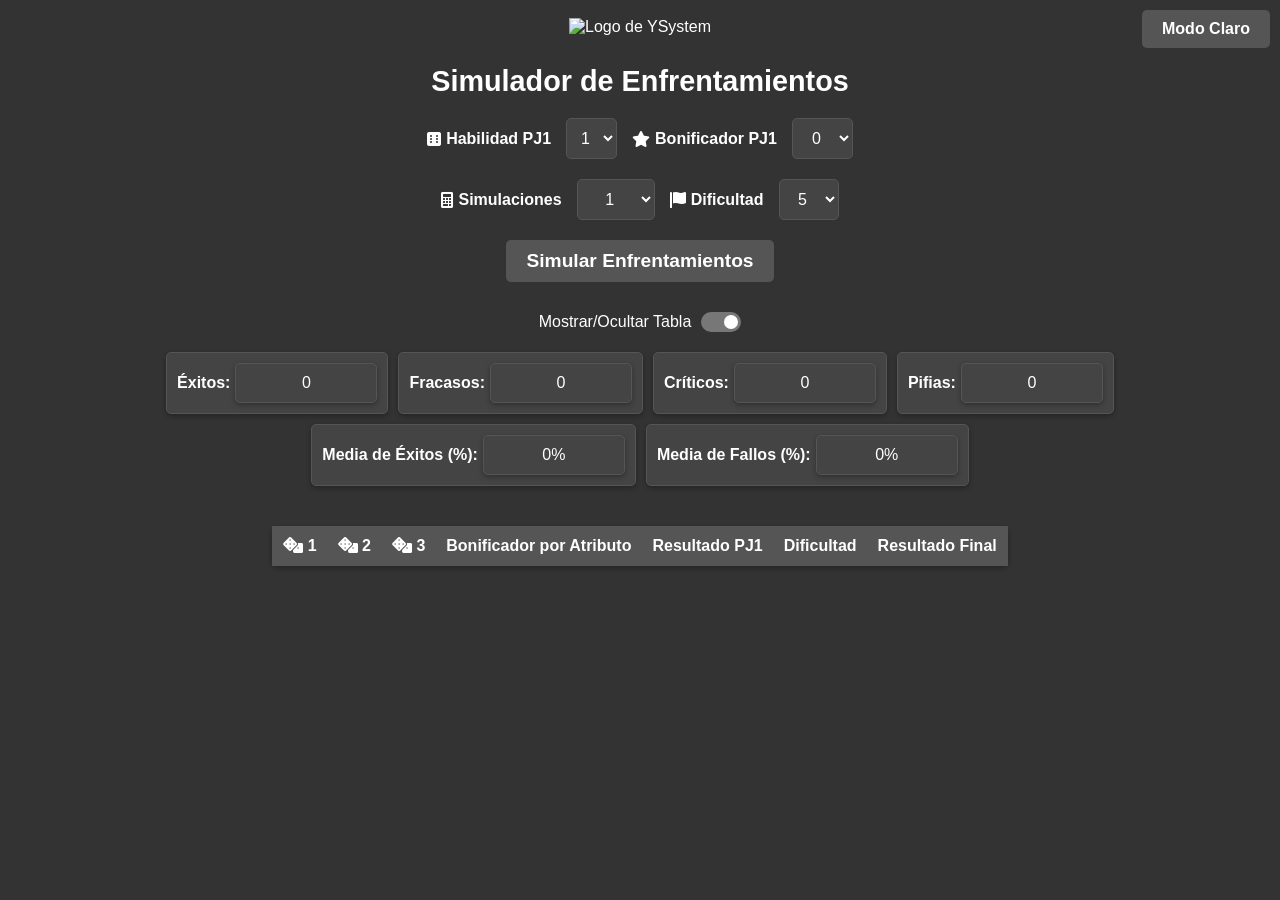
==== index.html @ fc93f883 "Modificación toogle, mejora de la tabla de resultados" ====
<!DOCTYPE html>
<html lang="es">
<head>
    <meta charset="UTF-8">
    <meta name="viewport" content="width=device-width, initial-scale=1.0">
    <title>Simulador de Enfrentamientos</title>
    <!-- CSS para DataTables -->
    <link rel="stylesheet" href="https://cdn.datatables.net/1.13.5/css/jquery.dataTables.min.css">
    <!-- Iconos -->
    <link rel="stylesheet" href="https://cdnjs.cloudflare.com/ajax/libs/font-awesome/6.0.0-beta3/css/all.min.css">
    <style>
        :root {
            --background: #333;
            --text-color: #fff;
            --card-background: #444;
            --button-background: #555;
            --button-hover: #777;
            --toggle-background: #555;
            --toggle-checked: #777;
            --table-header: #555;
            --border-color: #555;
            --dice-icon-color: #fff;
        }

        body.light {
            --background: #f4f4f4;
            --text-color: #000;
            --card-background: #fff;
            --button-background: #ddd;
            --button-hover: #bbb;
            --toggle-background: #ddd;
            --toggle-checked: #bbb;
            --table-header: #ddd;
            --border-color: #ccc;
            --dice-icon-color: #000;
        }

        body {
            font-family: 'Arial', sans-serif;
            background-color: var(--background);
            color: var(--text-color);
            padding: 10px;
        }

        /* Cabecera y Logo */
        header {
            text-align: center;
            margin-bottom: 20px;
        }

        header img {
            max-width: 150px;
            height: auto;
            margin-bottom: 10px;
        }

        header h1 {
            font-size: 1.8rem;
            color: var(--text-color);
            margin-bottom: 10px;
            font-weight: bold;
        }

        .container {
            display: flex;
            flex-direction: column;
            align-items: center;
            gap: 20px;
            max-width: 1200px;
            margin: 0 auto;
            padding: 0 20px;
        }

        /* Botón de Modo Claro/Oscuro */
        #toggleTheme {
            position: absolute;
            top: 10px;
            right: 10px;
            padding: 10px 20px;
            border: none;
            border-radius: 5px;
            background-color: var(--button-background);
            color: var(--text-color);
            font-size: 1rem;
            cursor: pointer;
            font-weight: bold;
            transition: background-color 0.3s ease;
        }

        #toggleTheme:hover {
            background-color: var(--button-hover);
        }

        /* Estilos para los selectores */
        .selector-group {
            display: flex;
            flex-wrap: wrap;
            justify-content: center;
            gap: 15px;
            width: 100%;
        }

        .selector-group label {
            font-size: 1rem;
            font-weight: bold;
            color: var(--text-color);
            display: flex;
            align-items: center;
            gap: 5px;
        }

        .selector-group select {
            padding: 10px;
            font-size: 1rem;
            border: 1px solid var(--border-color);
            border-radius: 5px;
            background-color: var(--card-background);
            color: var(--text-color);
            width: auto;
            text-align: center;
        }

        button {
            padding: 10px 20px;
            font-size: 1.2rem;
            cursor: pointer;
            border: none;
            background-color: var(--button-background);
            color: var(--text-color);
            border-radius: 5px;
            font-weight: bold;
            transition: background-color 0.3s ease;
        }

        button:hover {
            background-color: var(--button-hover);
        }

        /* Estilos para el toggle */
        #toggleTablaContainer {
            display: flex;
            align-items: center;
            justify-content: center;
            gap: 10px;
            margin-top: 10px;
            font-size: 1rem; /* Ajusta el tamaño del texto */
        }

        .toggle-switch {
            position: relative;
            display: inline-block;
            width: 40px; /* Tamaño reducido */
            height: 20px; /* Tamaño reducido */
        }

        .toggle-switch input {
            opacity: 0;
            width: 0;
            height: 0;
        }

        .slider {
            position: absolute;
            cursor: pointer;
            top: 0;
            left: 0;
            right: 0;
            bottom: 0;
            background-color: var(--toggle-background);
            transition: 0.4s;
            border-radius: 20px;
        }

        .slider:before {
            position: absolute;
            content: "";
            height: 14px; /* Tamaño reducido */
            width: 14px; /* Tamaño reducido */
            left: 3px;
            bottom: 3px;
            background-color: white;
            transition: 0.4s;
            border-radius: 50%;
        }

        input:checked + .slider {
            background-color: var(--toggle-checked);
        }

        input:checked + .slider:before {
            transform: translateX(20px); /* Ajustado para el nuevo tamaño */
        }

        /* Resultados */
        #resultado {
            display: flex;
            flex-wrap: wrap;
            justify-content: center;
            gap: 10px;
            text-align: center;
            width: 100%;
            margin: 0 auto;
        }

        #resultado span {
            display: inline-flex;
            justify-content: center;
            align-items: center;
            gap: 5px;
            padding: 10px;
            border: 1px solid var(--border-color);
            border-radius: 5px;
            font-size: 1rem;
            background-color: var(--card-background);
            color: var(--text-color);
            min-width: 120px;
            box-shadow: 0px 2px 5px rgba(0, 0, 0, 0.3);
        }

        table {
            width: 100%;
            margin-top: 20px;
            border-collapse: collapse;
            overflow-x: auto;
            background-color: var(--card-background);
            color: var(--text-color);
            border-radius: 5px;
            box-shadow: 0px 2px 5px rgba(0, 0, 0, 0.3);
        }

        th, td {
            padding: 10px;
            text-align: center;
            border: 1px solid var(--border-color);
        }

        th {
            background-color: var(--table-header);
            color: var(--text-color);
            font-size: 1rem;
        }

        td {
            font-size: 0.9rem;
        }
    </style>
</head>
<body>
    <header>
        <img src="https://walhallaediciones.com/wp-content/uploads/2021/01/noticia_ysystem.jpg" alt="Logo de YSystem">
        <h1>Simulador de Enfrentamientos</h1>
        <button id="toggleTheme">Modo Claro</button>
    </header>
    <div class="container">
        <div class="selector-group">
            <label for="HPJ1">
                <i class="fas fa-dice-six"></i> Habilidad PJ1
            </label>
            <select id="HPJ1">
                <option value="1">1</option>
                <option value="2">2</option>
                <option value="3">3</option>
            </select>
            <label for="BPJ1">
                <i class="fas fa-star"></i> Bonificador PJ1
            </label>
            <select id="BPJ1">
                <option value="0">0</option>
                <option value="1">+1</option>
                <option value="2">+2</option>
                <option value="4">+4</option>
                <option value="6">+6</option>
            </select>
        </div>
        <div class="selector-group">
            <label for="numSimulaciones">
                <i class="fas fa-calculator"></i> Simulaciones
            </label>
            <select id="numSimulaciones">
                <option value="1">1</option>
                <option value="10">10</option>
                <option value="100">100</option>
                <option value="250">250</option>
                <option value="500">500</option>
                <option value="1000">1000</option>
            </select>
            <label for="dificultad">
                <i class="fas fa-flag"></i> Dificultad
            </label>
            <select id="dificultad">
                <script>
                    for (let i = 5; i <= 25; i++) {
                        document.write(`<option value="${i}">${i}</option>`);
                    }
                </script>
            </select>
        </div>
        <button onclick="simularEnfrentamientos()">Simular Enfrentamientos</button>
        <div id="toggleTablaContainer">
            <span>Mostrar/Ocultar Tabla</span>
            <label class="toggle-switch">
                <input type="checkbox" id="toggleTabla" checked>
                <span class="slider"></span>
            </label>
        </div>
        <div id="resultado">
            <span><strong>Éxitos:</strong> <span id="totalExitos">0</span></span>
            <span><strong>Fracasos:</strong> <span id="totalFracasos">0</span></span>
            <span><strong>Críticos:</strong> <span id="totalCriticos">0</span></span>
            <span><strong>Pifias:</strong> <span id="totalPifias">0</span></span>
            <span><strong>Media de Éxitos (%):</strong> <span id="mediaExitos">0%</span></span>
            <span><strong>Media de Fallos (%):</strong> <span id="mediaFallos">0%</span></span>
        </div>
        <div id="tablaContainer">
            <table id="tablaResultados" class="display">
                <thead>
                    <tr>
                        <th><i class="fas fa-dice dice-icon"></i> 1</th>
                        <th><i class="fas fa-dice dice-icon"></i> 2</th>
                        <th><i class="fas fa-dice dice-icon"></i> 3</th>
                        <th>Bonificador por Atributo</th>
                        <th>Resultado PJ1</th>
                        <th>Dificultad</th>
                        <th>Resultado Final</th>
                    </tr>
                </thead>
                <tbody>
                </tbody>
            </table>
        </div>
    </div>

    <!-- Scripts para DataTables y jQuery -->
    <script src="https://code.jquery.com/jquery-3.6.0.min.js"></script>
    <script src="https://cdn.datatables.net/1.13.5/js/jquery.dataTables.min.js"></script>
    <script>
        document.getElementById('toggleTheme').addEventListener('click', () => {
            document.body.classList.toggle('light');
            const isLightMode = document.body.classList.contains('light');
            document.getElementById('toggleTheme').textContent = isLightMode ? 'Modo Oscuro' : 'Modo Claro';
        });

        $(document).ready(function () {
            $('#tablaResultados').DataTable();
            $('#toggleTabla').on('change', function () {
                $('#tablaContainer').toggle(this.checked);
            });
        });

        function simularEnfrentamientos() {
            const habilidadPJ1 = parseInt(document.getElementById("HPJ1").value);
            const bonificadorPJ1 = parseInt(document.getElementById("BPJ1").value);
            const dificultad = parseInt(document.getElementById("dificultad").value);
            const numSimulaciones = parseInt(document.getElementById("numSimulaciones").value);

            const tabla = $('#tablaResultados').DataTable();
            tabla.clear();

            let exitos = 0, fracasos = 0, criticos = 0, pifias = 0;

            for (let i = 0; i < numSimulaciones; i++) {
                const dados = [];
                for (let j = 0; j < habilidadPJ1; j++) {
                    dados.push(Math.floor(Math.random() * 6) + 1);
                }
                while (dados.length < 3) dados.push("-");

                const sumaDados = dados.reduce((acc, val) => (val !== "-" ? acc + val : acc), 0);
                const resultadoPJ1 = sumaDados + bonificadorPJ1;
                const seises = dados.filter(d => d === 6).length;
                const unos = dados.filter(d => d === 1).length;
                let resultadoFinal = "Fallo";

                if (seises >= 2) {
                    resultadoFinal = "Crítico";
                    criticos++;
                    exitos++;
                } else if (unos === habilidadPJ1) {
                    resultadoFinal = "Pifia";
                    pifias++;
                    fracasos++;
                } else if (resultadoPJ1 >= dificultad) {
                    resultadoFinal = "Éxito";
                    exitos++;
                } else {
                    fracasos++;
                }

                tabla.row.add([dados[0], dados[1], dados[2], bonificadorPJ1, resultadoPJ1, dificultad, resultadoFinal]);
            }

            tabla.draw();

            const porcentajeExitos = ((exitos / numSimulaciones) * 100).toFixed(2);
            const porcentajeFallos = ((fracasos / numSimulaciones) * 100).toFixed(2);

            document.getElementById("totalExitos").textContent = exitos;
            document.getElementById("totalFracasos").textContent = fracasos;
            document.getElementById("totalCriticos").textContent = criticos;
            document.getElementById("totalPifias").textContent = pifias;
            document.getElementById("mediaExitos").textContent = `${porcentajeExitos}%`;
            document.getElementById("mediaFallos").textContent = `${porcentajeFallos}%`;
        }
    </script>
</body>
</html>
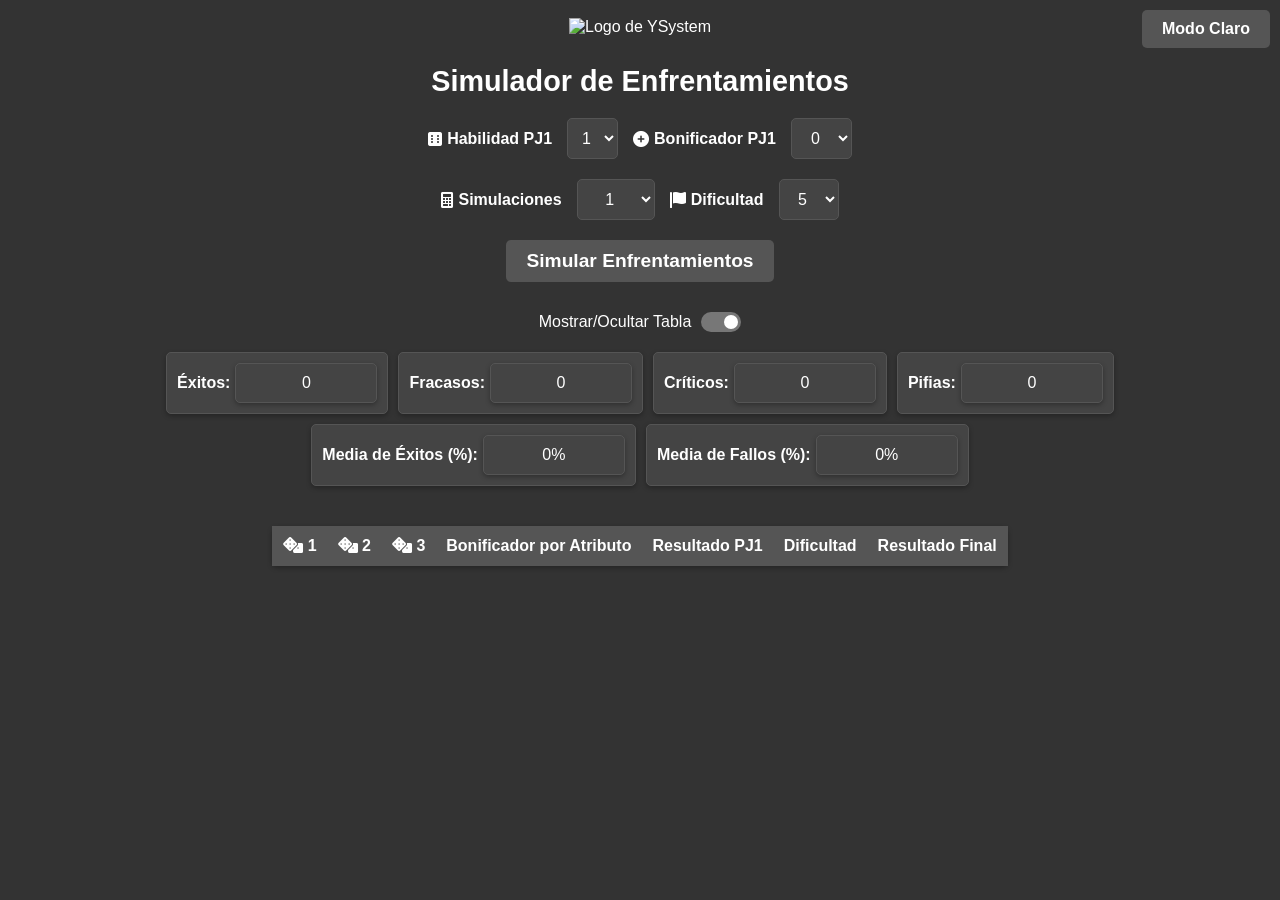
==== commit 9bb8f9cf: "Cambio de icono de la estrella por una suma" ====
--- a/index.html
+++ b/index.html
@@ -262,7 +262,7 @@
                 <option value="3">3</option>
             </select>
             <label for="BPJ1">
-                <i class="fas fa-star"></i> Bonificador PJ1
+                <i class="fas fa-plus-circle"></i> Bonificador PJ1
             </label>
             <select id="BPJ1">
                 <option value="0">0</option>
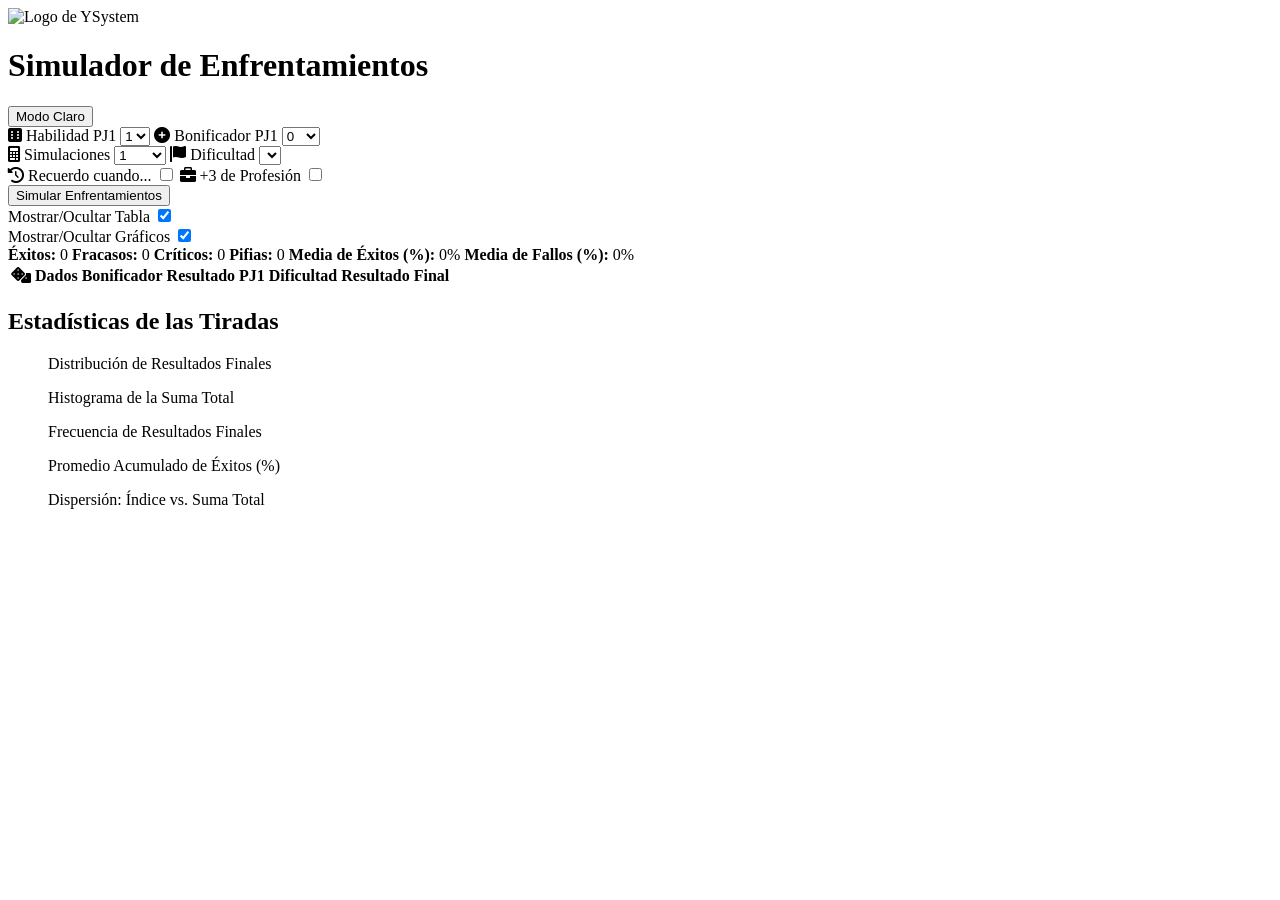
==== commit f29b3680: "Update index.html (version 2)" ====
--- a/index.html
+++ b/index.html
@@ -1,269 +1,33 @@
 <!DOCTYPE html>
 <html lang="es">
+
 <head>
     <meta charset="UTF-8">
     <meta name="viewport" content="width=device-width, initial-scale=1.0">
-    <title>Simulador de Enfrentamientos</title>
-    <!-- CSS para DataTables -->
+    <title>Simulador de Enfrentamientos - Mejorado</title>
+    <!-- CSS de DataTables -->
     <link rel="stylesheet" href="https://cdn.datatables.net/1.13.5/css/jquery.dataTables.min.css">
-    <!-- Iconos -->
+    <!-- Iconos FontAwesome -->
     <link rel="stylesheet" href="https://cdnjs.cloudflare.com/ajax/libs/font-awesome/6.0.0-beta3/css/all.min.css">
-    <style>
-        :root {
-            --background: #333;
-            --text-color: #fff;
-            --card-background: #444;
-            --button-background: #555;
-            --button-hover: #777;
-            --toggle-background: #555;
-            --toggle-checked: #777;
-            --table-header: #555;
-            --border-color: #555;
-            --dice-icon-color: #fff;
-        }
+    <!-- Nuestro CSS -->
+    <link rel="stylesheet" href="styles.css">
+</head>
 
-        body.light {
-            --background: #f4f4f4;
-            --text-color: #000;
-            --card-background: #fff;
-            --button-background: #ddd;
-            --button-hover: #bbb;
-            --toggle-background: #ddd;
-            --toggle-checked: #bbb;
-            --table-header: #ddd;
-            --border-color: #ccc;
-            --dice-icon-color: #000;
-        }
-
-        body {
-            font-family: 'Arial', sans-serif;
-            background-color: var(--background);
-            color: var(--text-color);
-            padding: 10px;
-        }
-
-        /* Cabecera y Logo */
-        header {
-            text-align: center;
-            margin-bottom: 20px;
-        }
-
-        header img {
-            max-width: 150px;
-            height: auto;
-            margin-bottom: 10px;
-        }
-
-        header h1 {
-            font-size: 1.8rem;
-            color: var(--text-color);
-            margin-bottom: 10px;
-            font-weight: bold;
-        }
-
-        .container {
-            display: flex;
-            flex-direction: column;
-            align-items: center;
-            gap: 20px;
-            max-width: 1200px;
-            margin: 0 auto;
-            padding: 0 20px;
-        }
-
-        /* Botón de Modo Claro/Oscuro */
-        #toggleTheme {
-            position: absolute;
-            top: 10px;
-            right: 10px;
-            padding: 10px 20px;
-            border: none;
-            border-radius: 5px;
-            background-color: var(--button-background);
-            color: var(--text-color);
-            font-size: 1rem;
-            cursor: pointer;
-            font-weight: bold;
-            transition: background-color 0.3s ease;
-        }
-
-        #toggleTheme:hover {
-            background-color: var(--button-hover);
-        }
-
-        /* Estilos para los selectores */
-        .selector-group {
-            display: flex;
-            flex-wrap: wrap;
-            justify-content: center;
-            gap: 15px;
-            width: 100%;
-        }
-
-        .selector-group label {
-            font-size: 1rem;
-            font-weight: bold;
-            color: var(--text-color);
-            display: flex;
-            align-items: center;
-            gap: 5px;
-        }
-
-        .selector-group select {
-            padding: 10px;
-            font-size: 1rem;
-            border: 1px solid var(--border-color);
-            border-radius: 5px;
-            background-color: var(--card-background);
-            color: var(--text-color);
-            width: auto;
-            text-align: center;
-        }
-
-        button {
-            padding: 10px 20px;
-            font-size: 1.2rem;
-            cursor: pointer;
-            border: none;
-            background-color: var(--button-background);
-            color: var(--text-color);
-            border-radius: 5px;
-            font-weight: bold;
-            transition: background-color 0.3s ease;
-        }
-
-        button:hover {
-            background-color: var(--button-hover);
-        }
-
-        /* Estilos para el toggle */
-        #toggleTablaContainer {
-            display: flex;
-            align-items: center;
-            justify-content: center;
-            gap: 10px;
-            margin-top: 10px;
-            font-size: 1rem; /* Ajusta el tamaño del texto */
-        }
-
-        .toggle-switch {
-            position: relative;
-            display: inline-block;
-            width: 40px; /* Tamaño reducido */
-            height: 20px; /* Tamaño reducido */
-        }
-
-        .toggle-switch input {
-            opacity: 0;
-            width: 0;
-            height: 0;
-        }
-
-        .slider {
-            position: absolute;
-            cursor: pointer;
-            top: 0;
-            left: 0;
-            right: 0;
-            bottom: 0;
-            background-color: var(--toggle-background);
-            transition: 0.4s;
-            border-radius: 20px;
-        }
-
-        .slider:before {
-            position: absolute;
-            content: "";
-            height: 14px; /* Tamaño reducido */
-            width: 14px; /* Tamaño reducido */
-            left: 3px;
-            bottom: 3px;
-            background-color: white;
-            transition: 0.4s;
-            border-radius: 50%;
-        }
-
-        input:checked + .slider {
-            background-color: var(--toggle-checked);
-        }
-
-        input:checked + .slider:before {
-            transform: translateX(20px); /* Ajustado para el nuevo tamaño */
-        }
-
-        /* Resultados */
-        #resultado {
-            display: flex;
-            flex-wrap: wrap;
-            justify-content: center;
-            gap: 10px;
-            text-align: center;
-            width: 100%;
-            margin: 0 auto;
-        }
-
-        #resultado span {
-            display: inline-flex;
-            justify-content: center;
-            align-items: center;
-            gap: 5px;
-            padding: 10px;
-            border: 1px solid var(--border-color);
-            border-radius: 5px;
-            font-size: 1rem;
-            background-color: var(--card-background);
-            color: var(--text-color);
-            min-width: 120px;
-            box-shadow: 0px 2px 5px rgba(0, 0, 0, 0.3);
-        }
-
-        table {
-            width: 100%;
-            margin-top: 20px;
-            border-collapse: collapse;
-            overflow-x: auto;
-            background-color: var(--card-background);
-            color: var(--text-color);
-            border-radius: 5px;
-            box-shadow: 0px 2px 5px rgba(0, 0, 0, 0.3);
-        }
-
-        th, td {
-            padding: 10px;
-            text-align: center;
-            border: 1px solid var(--border-color);
-        }
-
-        th {
-            background-color: var(--table-header);
-            color: var(--text-color);
-            font-size: 1rem;
-        }
-
-        td {
-            font-size: 0.9rem;
-        }
-    </style>
-</head>
 <body>
     <header>
         <img src="https://walhallaediciones.com/wp-content/uploads/2021/01/noticia_ysystem.jpg" alt="Logo de YSystem">
         <h1>Simulador de Enfrentamientos</h1>
-        <button id="toggleTheme">Modo Claro</button>
+        <button id="toggleTheme" class="button">Modo Claro</button>
     </header>
     <div class="container">
         <div class="selector-group">
-            <label for="HPJ1">
-                <i class="fas fa-dice-six"></i> Habilidad PJ1
-            </label>
+            <label for="HPJ1"><i class="fas fa-dice-six"></i> Habilidad PJ1</label>
             <select id="HPJ1">
                 <option value="1">1</option>
                 <option value="2">2</option>
                 <option value="3">3</option>
             </select>
-            <label for="BPJ1">
-                <i class="fas fa-plus-circle"></i> Bonificador PJ1
-            </label>
+            <label for="BPJ1"><i class="fas fa-plus-circle"></i> Bonificador PJ1</label>
             <select id="BPJ1">
                 <option value="0">0</option>
                 <option value="1">+1</option>
@@ -273,9 +37,7 @@
             </select>
         </div>
         <div class="selector-group">
-            <label for="numSimulaciones">
-                <i class="fas fa-calculator"></i> Simulaciones
-            </label>
+            <label for="numSimulaciones"><i class="fas fa-calculator"></i> Simulaciones</label>
             <select id="numSimulaciones">
                 <option value="1">1</option>
                 <option value="10">10</option>
@@ -284,22 +46,36 @@
                 <option value="500">500</option>
                 <option value="1000">1000</option>
             </select>
-            <label for="dificultad">
-                <i class="fas fa-flag"></i> Dificultad
+            <label for="dificultad"><i class="fas fa-flag"></i> Dificultad</label>
+            <select id="dificultad"></select>
+        </div>
+        <!-- Toggle switches para "Recuerdo cuando..." y "+3 de Profesión" -->
+        <div class="selector-group">
+            <label for="toggleRecuerdo"><i class="fas fa-history"></i> Recuerdo cuando...</label>
+            <label class="toggle-switch">
+                <input type="checkbox" id="toggleRecuerdo">
+                <span class="slider"></span>
             </label>
-            <select id="dificultad">
-                <script>
-                    for (let i = 5; i <= 25; i++) {
-                        document.write(`<option value="${i}">${i}</option>`);
-                    }
-                </script>
-            </select>
+            <label for="toggleProfesion"><i class="fas fa-briefcase"></i> +3 de Profesión</label>
+            <label class="toggle-switch">
+                <input type="checkbox" id="toggleProfesion">
+                <span class="slider"></span>
+            </label>
         </div>
-        <button onclick="simularEnfrentamientos()">Simular Enfrentamientos</button>
-        <div id="toggleTablaContainer">
+        <button id="simularBtn" class="button">Simular Enfrentamientos</button>
+        <!-- Bloque Mostrar/Ocultar Tabla -->
+        <div id="toggleTablaContainer" class="selector-group">
             <span>Mostrar/Ocultar Tabla</span>
             <label class="toggle-switch">
-                <input type="checkbox" id="toggleTabla" checked>
+                <input type="checkbox" id="toggleTabla" checked="">
+                <span class="slider"></span>
+            </label>
+        </div>
+        <!-- Bloque Mostrar/Ocultar Gráficos -->
+        <div id="toggleGraphsContainer" class="selector-group">
+            <span>Mostrar/Ocultar Gráficos</span>
+            <label class="toggle-switch">
+                <input type="checkbox" id="toggleGraphs" checked>
                 <span class="slider"></span>
             </label>
         </div>
@@ -315,92 +91,53 @@
             <table id="tablaResultados" class="display">
                 <thead>
                     <tr>
-                        <th><i class="fas fa-dice dice-icon"></i> 1</th>
-                        <th><i class="fas fa-dice dice-icon"></i> 2</th>
-                        <th><i class="fas fa-dice dice-icon"></i> 3</th>
-                        <th>Bonificador por Atributo</th>
+                        <th><i class="fas fa-dice dice-icon"></i> Dados</th>
+                        <th>Bonificador</th>
                         <th>Resultado PJ1</th>
                         <th>Dificultad</th>
                         <th>Resultado Final</th>
                     </tr>
                 </thead>
-                <tbody>
-                </tbody>
+                <tbody></tbody>
             </table>
         </div>
     </div>
+    <!-- Contenedor para gráficos -->
+    <div id="chartsContainer" class="container">
+        <h2>Estadísticas de las Tiradas</h2>
 
-    <!-- Scripts para DataTables y jQuery -->
+        <figure class="chart-figure" id="pieFigure">
+            <div id="pieChart"></div>
+            <figcaption>Distribución de Resultados Finales</figcaption>
+        </figure>
+
+        <figure class="chart-figure" id="histogramFigure">
+            <div id="histogramChart"></div>
+            <figcaption>Histograma de la Suma Total</figcaption>
+        </figure>
+
+        <figure class="chart-figure" id="barFigure">
+            <div id="barChart"></div>
+            <figcaption>Frecuencia de Resultados Finales</figcaption>
+        </figure>
+
+        <figure class="chart-figure" id="lineFigure">
+            <div id="lineChart"></div>
+            <figcaption>Promedio Acumulado de Éxitos (%)</figcaption>
+        </figure>
+
+        <figure class="chart-figure" id="scatterFigure">
+            <div id="scatterChart"></div>
+            <figcaption>Dispersión: Índice vs. Suma Total</figcaption>
+        </figure>
+    </div>
+
+    <!-- Librerías: jQuery, DataTables y D3.js -->
     <script src="https://code.jquery.com/jquery-3.6.0.min.js"></script>
     <script src="https://cdn.datatables.net/1.13.5/js/jquery.dataTables.min.js"></script>
-    <script>
-        document.getElementById('toggleTheme').addEventListener('click', () => {
-            document.body.classList.toggle('light');
-            const isLightMode = document.body.classList.contains('light');
-            document.getElementById('toggleTheme').textContent = isLightMode ? 'Modo Oscuro' : 'Modo Claro';
-        });
+    <script src="https://d3js.org/d3.v7.min.js"></script>
+    <!-- Nuestro script -->
+    <script src="scripts.js"></script>
+</body>
 
-        $(document).ready(function () {
-            $('#tablaResultados').DataTable();
-            $('#toggleTabla').on('change', function () {
-                $('#tablaContainer').toggle(this.checked);
-            });
-        });
-
-        function simularEnfrentamientos() {
-            const habilidadPJ1 = parseInt(document.getElementById("HPJ1").value);
-            const bonificadorPJ1 = parseInt(document.getElementById("BPJ1").value);
-            const dificultad = parseInt(document.getElementById("dificultad").value);
-            const numSimulaciones = parseInt(document.getElementById("numSimulaciones").value);
-
-            const tabla = $('#tablaResultados').DataTable();
-            tabla.clear();
-
-            let exitos = 0, fracasos = 0, criticos = 0, pifias = 0;
-
-            for (let i = 0; i < numSimulaciones; i++) {
-                const dados = [];
-                for (let j = 0; j < habilidadPJ1; j++) {
-                    dados.push(Math.floor(Math.random() * 6) + 1);
-                }
-                while (dados.length < 3) dados.push("-");
-
-                const sumaDados = dados.reduce((acc, val) => (val !== "-" ? acc + val : acc), 0);
-                const resultadoPJ1 = sumaDados + bonificadorPJ1;
-                const seises = dados.filter(d => d === 6).length;
-                const unos = dados.filter(d => d === 1).length;
-                let resultadoFinal = "Fallo";
-
-                if (seises >= 2) {
-                    resultadoFinal = "Crítico";
-                    criticos++;
-                    exitos++;
-                } else if (unos === habilidadPJ1) {
-                    resultadoFinal = "Pifia";
-                    pifias++;
-                    fracasos++;
-                } else if (resultadoPJ1 >= dificultad) {
-                    resultadoFinal = "Éxito";
-                    exitos++;
-                } else {
-                    fracasos++;
-                }
-
-                tabla.row.add([dados[0], dados[1], dados[2], bonificadorPJ1, resultadoPJ1, dificultad, resultadoFinal]);
-            }
-
-            tabla.draw();
-
-            const porcentajeExitos = ((exitos / numSimulaciones) * 100).toFixed(2);
-            const porcentajeFallos = ((fracasos / numSimulaciones) * 100).toFixed(2);
-
-            document.getElementById("totalExitos").textContent = exitos;
-            document.getElementById("totalFracasos").textContent = fracasos;
-            document.getElementById("totalCriticos").textContent = criticos;
-            document.getElementById("totalPifias").textContent = pifias;
-            document.getElementById("mediaExitos").textContent = `${porcentajeExitos}%`;
-            document.getElementById("mediaFallos").textContent = `${porcentajeFallos}%`;
-        }
-    </script>
-</body>
 </html>
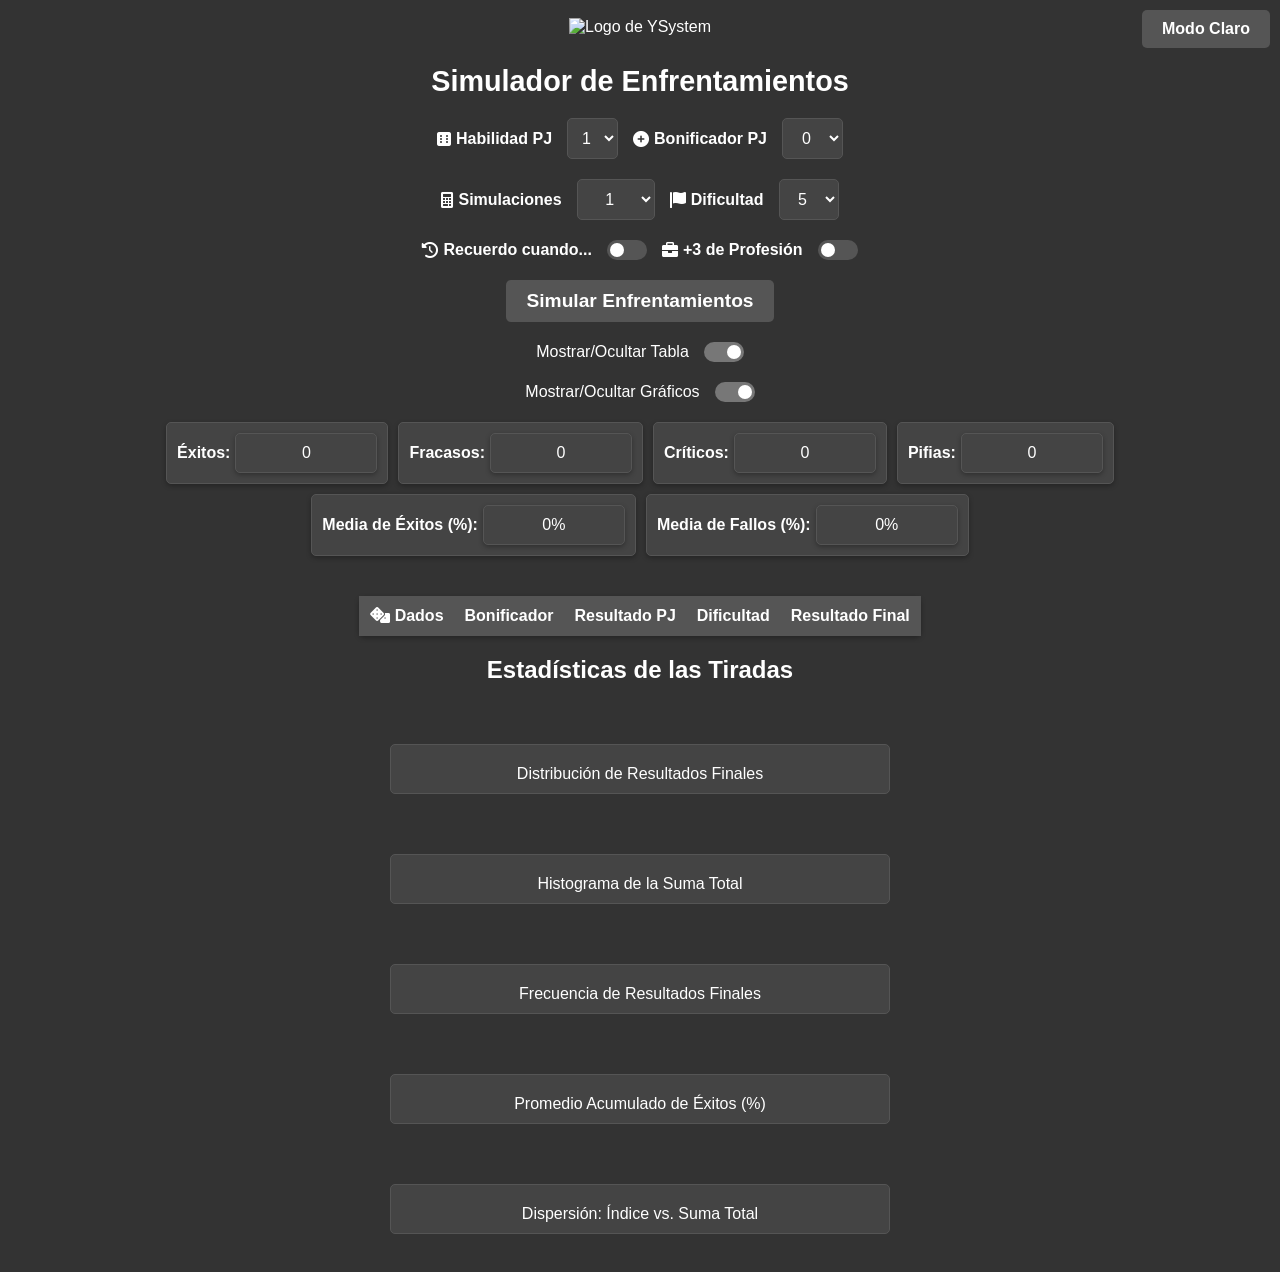
==== commit 4a172b6d: "Delete PJ1 for PJ" ====
--- a/index.html
+++ b/index.html
@@ -21,13 +21,13 @@
     </header>
     <div class="container">
         <div class="selector-group">
-            <label for="HPJ1"><i class="fas fa-dice-six"></i> Habilidad PJ1</label>
+            <label for="HPJ1"><i class="fas fa-dice-six"></i> Habilidad PJ</label>
             <select id="HPJ1">
                 <option value="1">1</option>
                 <option value="2">2</option>
                 <option value="3">3</option>
             </select>
-            <label for="BPJ1"><i class="fas fa-plus-circle"></i> Bonificador PJ1</label>
+            <label for="BPJ1"><i class="fas fa-plus-circle"></i> Bonificador PJ</label>
             <select id="BPJ1">
                 <option value="0">0</option>
                 <option value="1">+1</option>
@@ -93,7 +93,7 @@
                     <tr>
                         <th><i class="fas fa-dice dice-icon"></i> Dados</th>
                         <th>Bonificador</th>
-                        <th>Resultado PJ1</th>
+                        <th>Resultado PJ</th>
                         <th>Dificultad</th>
                         <th>Resultado Final</th>
                     </tr>
--- a/styles.css
+++ b/styles.css
@@ -0,0 +1,263 @@
+:root {
+    --background: #333;
+    --text-color: #fff;
+    --card-background: #444;
+    --button-background: #555;
+    --button-hover: #777;
+    --toggle-background: #555;
+    --toggle-checked: #777;
+    --table-header: #555;
+    --border-color: #555;
+    --dice-icon-color: #fff;
+}
+
+body.light {
+    --background: #f4f4f4;
+    --text-color: #000;
+    --card-background: #fff;
+    --button-background: #ddd;
+    --button-hover: #bbb;
+    --toggle-background: #ddd;
+    --toggle-checked: #bbb;
+    --table-header: #ddd;
+    --border-color: #ccc;
+    --dice-icon-color: #000;
+}
+
+body {
+    font-family: Arial, sans-serif;
+    background-color: var(--background);
+    color: var(--text-color);
+    padding: 10px;
+}
+
+header {
+    text-align: center;
+    margin-bottom: 20px;
+}
+
+header img {
+    max-width: 150px;
+    height: auto;
+    margin-bottom: 10px;
+}
+
+header h1 {
+    font-size: 1.8rem;
+    margin-bottom: 10px;
+    font-weight: bold;
+}
+
+.container {
+    display: flex;
+    flex-direction: column;
+    align-items: center;
+    gap: 20px;
+    max-width: 1200px;
+    margin: 0 auto;
+    padding: 0 20px;
+}
+
+#toggleTheme {
+    position: absolute;
+    top: 10px;
+    right: 10px;
+    padding: 10px 20px;
+    border: none;
+    border-radius: 5px;
+    background-color: var(--button-background);
+    color: var(--text-color);
+    font-size: 1rem;
+    cursor: pointer;
+    font-weight: bold;
+    transition: background-color 0.3s ease;
+}
+
+#toggleTheme:hover {
+    background-color: var(--button-hover);
+}
+
+.selector-group {
+    display: flex;
+    flex-wrap: wrap;
+    align-items: center;
+    justify-content: center;
+    gap: 15px;
+    width: 100%;
+}
+
+.selector-group label {
+    font-size: 1rem;
+    font-weight: bold;
+    display: flex;
+    align-items: center;
+    gap: 5px;
+}
+
+.selector-group select {
+    padding: 10px;
+    font-size: 1rem;
+    border: 1px solid var(--border-color);
+    border-radius: 5px;
+    background-color: var(--card-background);
+    color: var(--text-color);
+    text-align: center;
+}
+
+/* Clase para botones */
+.button {
+    padding: 10px 20px;
+    font-size: 1.2rem;
+    cursor: pointer;
+    border: none;
+    background-color: var(--button-background);
+    color: var(--text-color);
+    border-radius: 5px;
+    font-weight: bold;
+    transition: background-color 0.3s ease;
+}
+
+.button:hover {
+    background-color: var(--button-hover);
+}
+
+/* Estilos para toggle switches */
+.toggle-switch {
+    position: relative;
+    display: inline-block;
+    width: 40px;
+    height: 20px;
+}
+
+.toggle-switch input {
+    opacity: 0;
+    width: 0;
+    height: 0;
+}
+
+.slider {
+    position: absolute;
+    cursor: pointer;
+    top: 0;
+    left: 0;
+    right: 0;
+    bottom: 0;
+    background-color: var(--toggle-background);
+    transition: 0.4s;
+    border-radius: 20px;
+}
+
+.slider:before {
+    position: absolute;
+    content: "";
+    height: 14px;
+    width: 14px;
+    left: 3px;
+    bottom: 3px;
+    background-color: white;
+    transition: 0.4s;
+    border-radius: 50%;
+}
+
+input:checked + .slider {
+    background-color: var(--toggle-checked);
+}
+
+input:checked + .slider:before {
+    transform: translateX(20px);
+}
+
+/* Colores para diferenciar visualmente los dados */
+.base-dado {
+    color: var(--dice-icon-color);
+}
+
+.extra-dado {
+    color: #00BFFF; /* Azul claro para dados extra (Recuerdo cuando...) */
+    font-weight: bold;
+}
+
+/* Estilo para bono de Profesión en la tabla */
+.bonus-profesion {
+    color: #00BFFF;
+    font-weight: bold;
+}
+
+#resultado {
+    display: flex;
+    flex-wrap: wrap;
+    justify-content: center;
+    gap: 10px;
+    text-align: center;
+    width: 100%;
+    margin: 0 auto;
+}
+
+#resultado span {
+    display: inline-flex;
+    justify-content: center;
+    align-items: center;
+    gap: 5px;
+    padding: 10px;
+    border: 1px solid var(--border-color);
+    border-radius: 5px;
+    font-size: 1rem;
+    background-color: var(--card-background);
+    min-width: 120px;
+    box-shadow: 0px 2px 5px rgba(0, 0, 0, 0.3);
+}
+
+table {
+    width: 100%;
+    margin-top: 20px;
+    border-collapse: collapse;
+    background-color: var(--card-background);
+    color: var(--text-color);
+    border-radius: 5px;
+    box-shadow: 0px 2px 5px rgba(0, 0, 0, 0.3);
+}
+
+th,
+td {
+    padding: 10px;
+    text-align: center;
+    border: 1px solid var(--border-color);
+}
+
+th {
+    background-color: var(--table-header);
+    font-size: 1rem;
+}
+
+td {
+    font-size: 0.9rem;
+}
+
+/* Contenedor de gráficos: se puede ajustar para evitar scroll excesivo */
+#chartsContainer {
+    display: flex;
+    flex-wrap: wrap;
+    justify-content: center;
+    gap: 20px;
+    overflow-x: auto;
+  }
+  
+  /* Estilos para cada gráfico encapsulado en un figure */
+  figure.chart-figure {
+    margin: 20px;
+    padding: 10px;
+    border: 1px solid var(--border-color);
+    border-radius: 5px;
+    background-color: var(--card-background);
+    width: 100%;
+    max-width: 500px; /* Ajusta según tus necesidades */
+    box-sizing: border-box;
+  }
+  
+  figure.chart-figure figcaption {
+    margin-top: 10px;
+    font-size: 1rem;
+    text-align: center;
+    color: var(--text-color);
+  }
+  
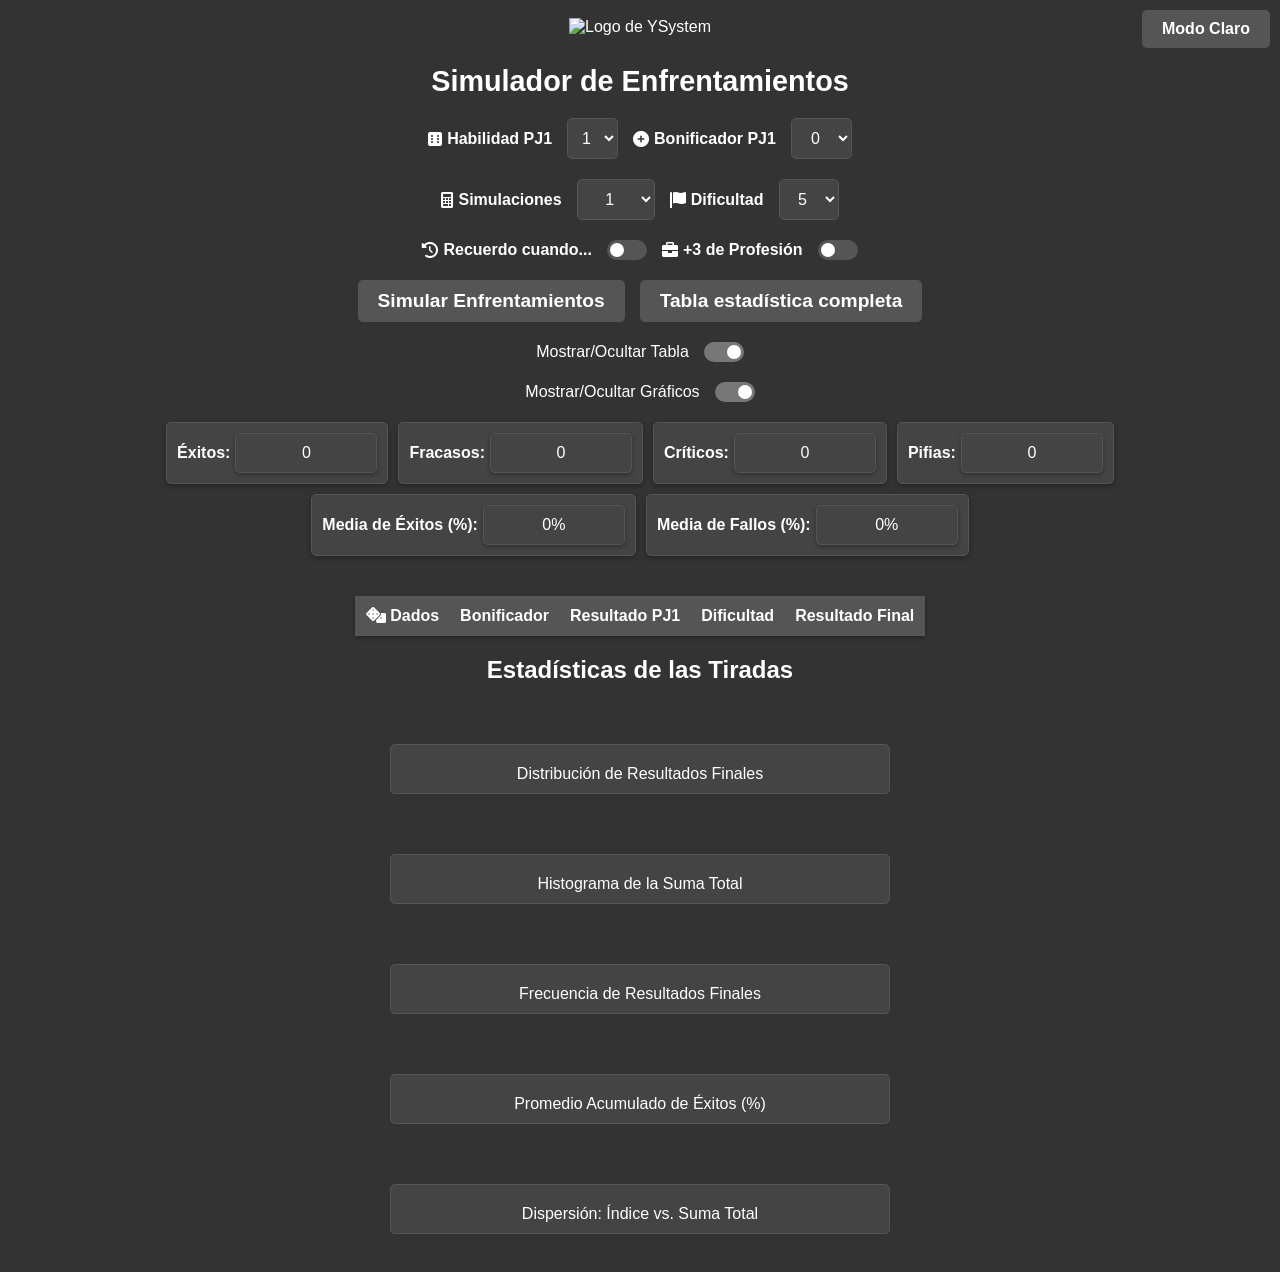
==== commit a2e37016: "Integrar evolución local del proyecto" ====
--- a/index.html
+++ b/index.html
@@ -21,13 +21,13 @@
     </header>
     <div class="container">
         <div class="selector-group">
-            <label for="HPJ1"><i class="fas fa-dice-six"></i> Habilidad PJ</label>
+            <label for="HPJ1"><i class="fas fa-dice-six"></i> Habilidad PJ1</label>
             <select id="HPJ1">
                 <option value="1">1</option>
                 <option value="2">2</option>
                 <option value="3">3</option>
             </select>
-            <label for="BPJ1"><i class="fas fa-plus-circle"></i> Bonificador PJ</label>
+            <label for="BPJ1"><i class="fas fa-plus-circle"></i> Bonificador PJ1</label>
             <select id="BPJ1">
                 <option value="0">0</option>
                 <option value="1">+1</option>
@@ -62,7 +62,13 @@
                 <span class="slider"></span>
             </label>
         </div>
-        <button id="simularBtn" class="button">Simular Enfrentamientos</button>
+        
+        <div class="selector-group">
+            <button id="simularBtn" class="button">Simular Enfrentamientos</button>
+    <button id="openStatsBtn" class="button">
+        Tabla estadística completa
+    </button>
+</div>
         <!-- Bloque Mostrar/Ocultar Tabla -->
         <div id="toggleTablaContainer" class="selector-group">
             <span>Mostrar/Ocultar Tabla</span>
@@ -93,7 +99,7 @@
                     <tr>
                         <th><i class="fas fa-dice dice-icon"></i> Dados</th>
                         <th>Bonificador</th>
-                        <th>Resultado PJ</th>
+                        <th>Resultado PJ1</th>
                         <th>Dificultad</th>
                         <th>Resultado Final</th>
                     </tr>
@@ -140,4 +146,4 @@
     <script src="scripts.js"></script>
 </body>
 
-</html>
+</html>
--- a/styles.css
+++ b/styles.css
@@ -260,4 +260,4 @@
     text-align: center;
     color: var(--text-color);
   }
-  
+  
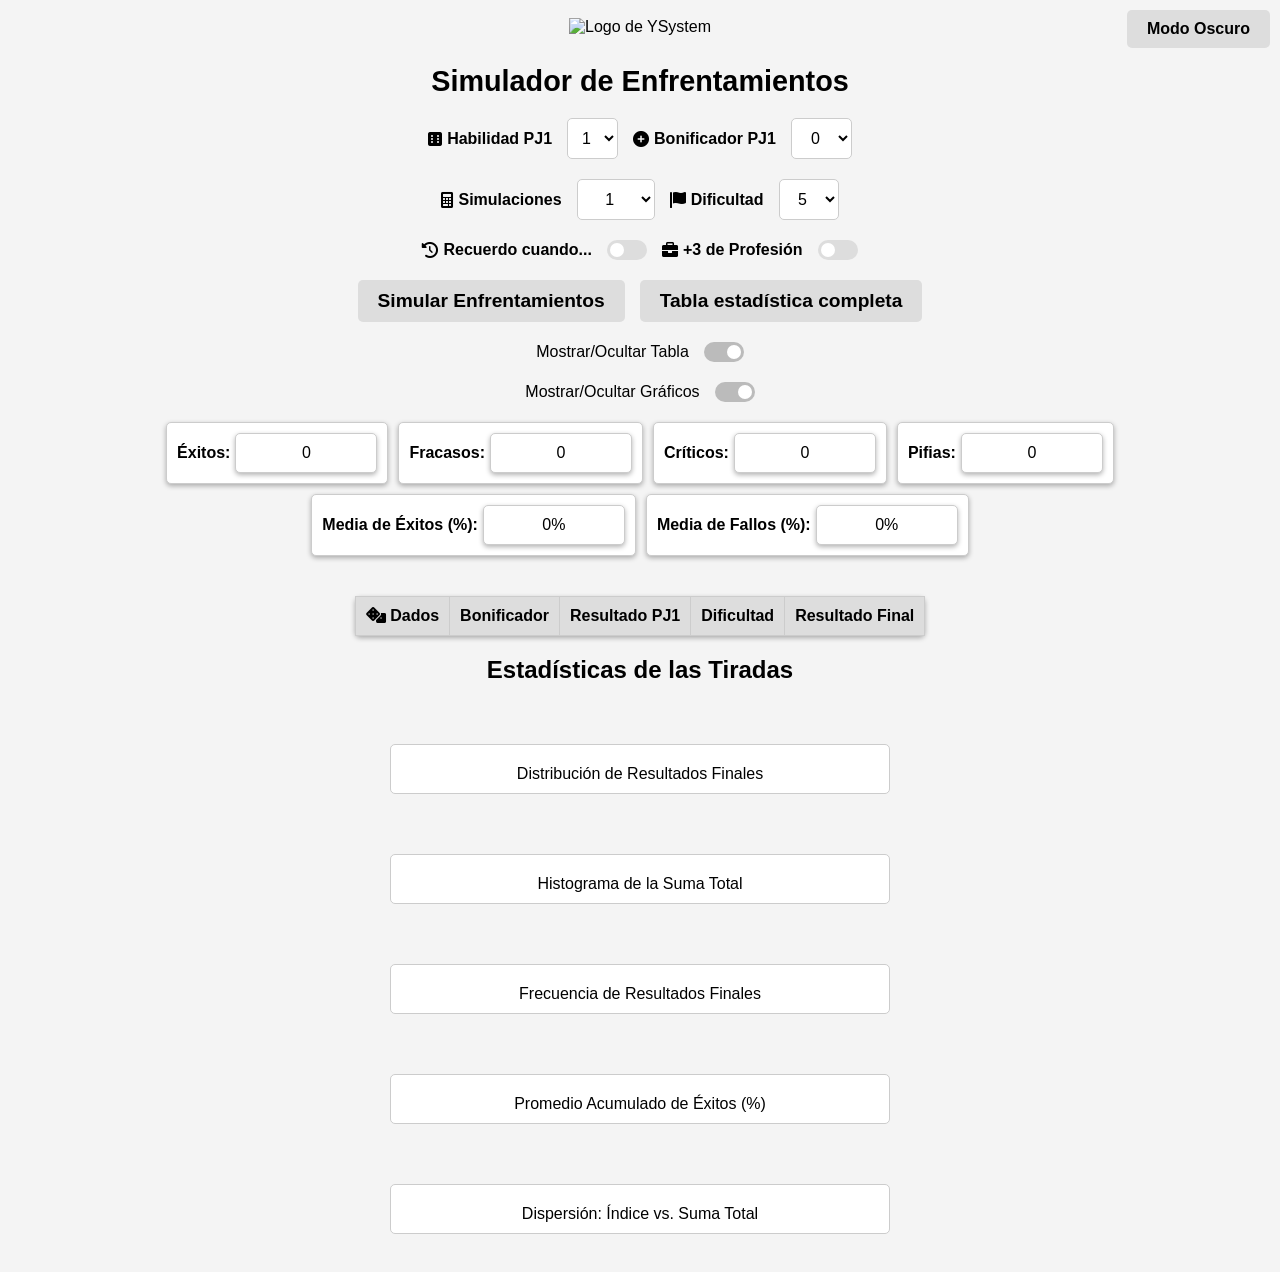
==== commit a17d79a3: "Modo Claro por defecto" ====
--- a/index.html
+++ b/index.html
@@ -13,11 +13,11 @@
     <link rel="stylesheet" href="styles.css">
 </head>
 
-<body>
+<body class="light">
     <header>
         <img src="https://walhallaediciones.com/wp-content/uploads/2021/01/noticia_ysystem.jpg" alt="Logo de YSystem">
         <h1>Simulador de Enfrentamientos</h1>
-        <button id="toggleTheme" class="button">Modo Claro</button>
+        <button id="toggleTheme" class="button">Modo Oscuro</button>
     </header>
     <div class="container">
         <div class="selector-group">
@@ -146,4 +146,4 @@
     <script src="scripts.js"></script>
 </body>
 
-</html>+</html>
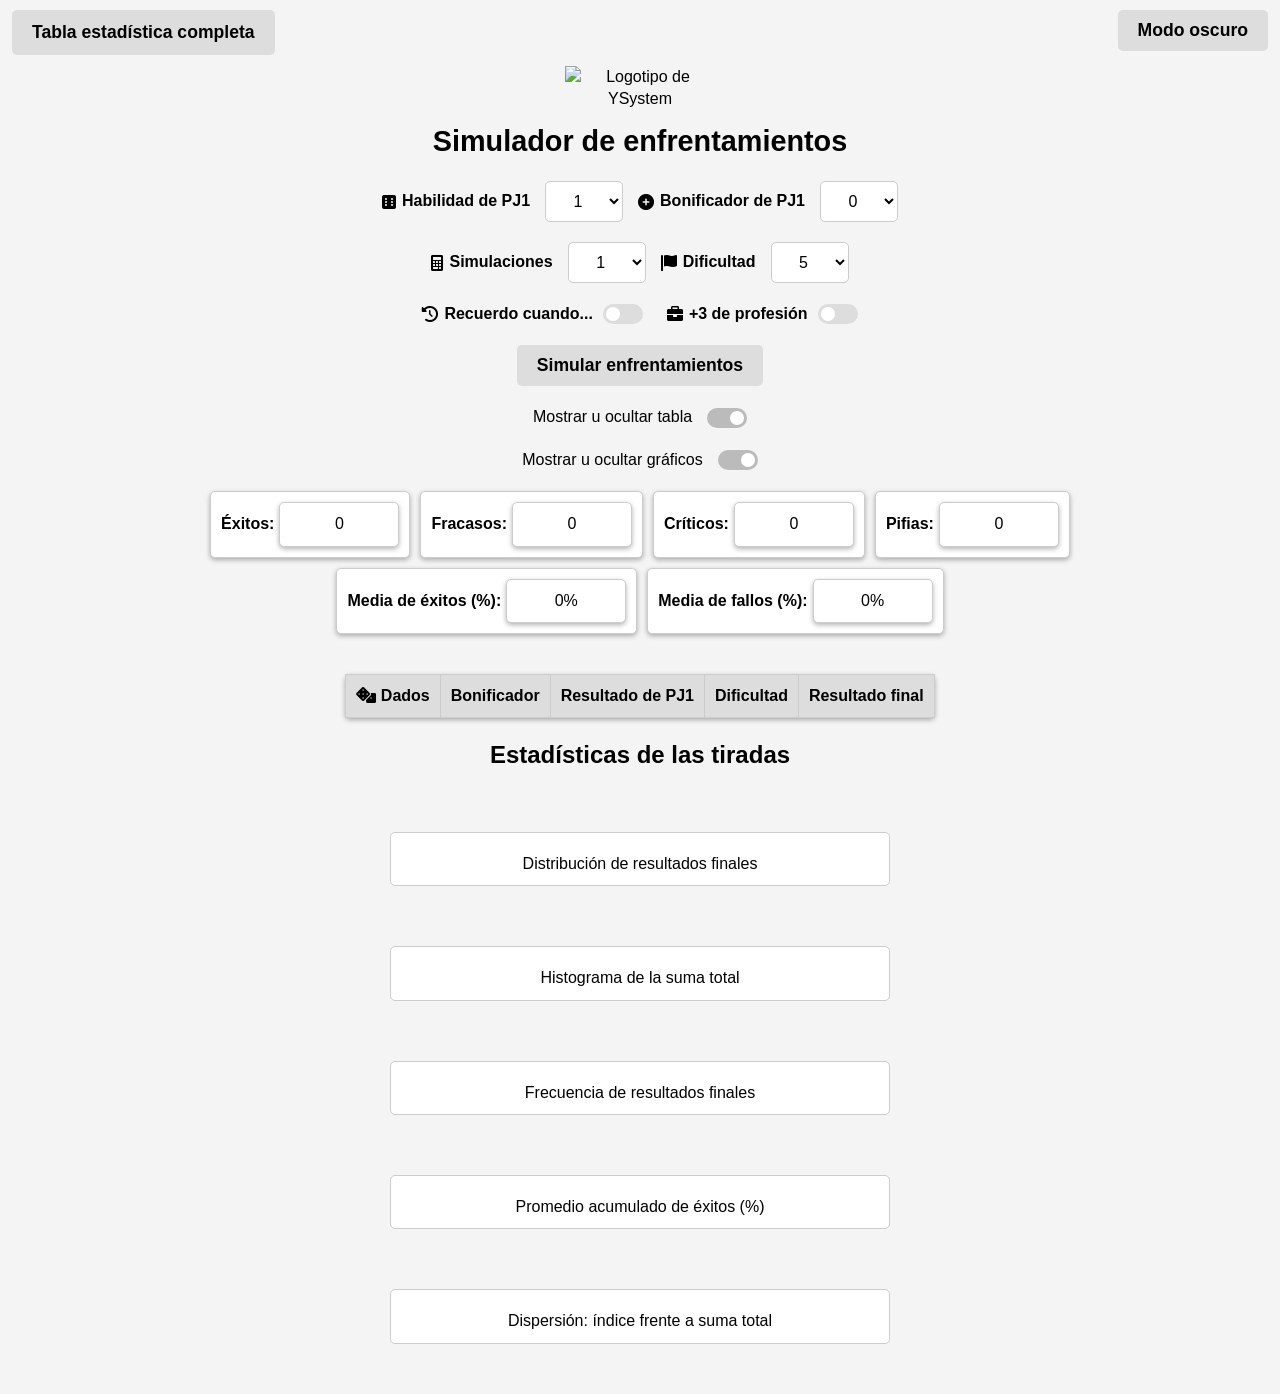
==== commit 48115c9b: "Refactor JavaScript and CSS for improved structure and accessibility - Updated JavaScript to use IIF" ====
--- a/index.html
+++ b/index.html
@@ -4,30 +4,34 @@
 <head>
     <meta charset="UTF-8">
     <meta name="viewport" content="width=device-width, initial-scale=1.0">
-    <title>Simulador de Enfrentamientos - Mejorado</title>
-    <!-- CSS de DataTables -->
+    <meta name="description" content="Simulador de enfrentamientos de YSystem con tabla detallada y gráficos estadísticos.">
+    <meta name="author" content="Daniel Palacios Alonso">
+    <title>Simulador de enfrentamientos | YSystem</title>
     <link rel="stylesheet" href="https://cdn.datatables.net/1.13.5/css/jquery.dataTables.min.css">
-    <!-- Iconos FontAwesome -->
     <link rel="stylesheet" href="https://cdnjs.cloudflare.com/ajax/libs/font-awesome/6.0.0-beta3/css/all.min.css">
-    <!-- Nuestro CSS -->
     <link rel="stylesheet" href="styles.css">
 </head>
 
 <body class="light">
-    <header>
-        <img src="https://walhallaediciones.com/wp-content/uploads/2021/01/noticia_ysystem.jpg" alt="Logo de YSystem">
-        <h1>Simulador de Enfrentamientos</h1>
-        <button id="toggleTheme" class="button">Modo Oscuro</button>
+    <header class="site-header">
+        <img src="https://walhallaediciones.com/wp-content/uploads/2021/01/noticia_ysystem.jpg" alt="Logotipo de YSystem" loading="lazy">
+        <h1>Simulador de enfrentamientos</h1>
+        <a id="openStatsBtn" class="button" href="estadisticas.html" target="_blank" rel="noopener noreferrer">
+            Tabla estadística completa
+        </a>
+        <button id="toggleTheme" class="button" type="button" aria-pressed="false">Modo oscuro</button>
     </header>
-    <div class="container">
-        <div class="selector-group">
-            <label for="HPJ1"><i class="fas fa-dice-six"></i> Habilidad PJ1</label>
+
+    <main class="container">
+        <section class="selector-group" aria-label="Configuración del personaje">
+            <label for="HPJ1"><i class="fas fa-dice-six" aria-hidden="true"></i> Habilidad de PJ1</label>
             <select id="HPJ1">
                 <option value="1">1</option>
                 <option value="2">2</option>
                 <option value="3">3</option>
             </select>
-            <label for="BPJ1"><i class="fas fa-plus-circle"></i> Bonificador PJ1</label>
+
+            <label for="BPJ1"><i class="fas fa-plus-circle" aria-hidden="true"></i> Bonificador de PJ1</label>
             <select id="BPJ1">
                 <option value="0">0</option>
                 <option value="1">+1</option>
@@ -35,9 +39,10 @@
                 <option value="4">+4</option>
                 <option value="6">+6</option>
             </select>
-        </div>
-        <div class="selector-group">
-            <label for="numSimulaciones"><i class="fas fa-calculator"></i> Simulaciones</label>
+        </section>
+
+        <section class="selector-group" aria-label="Configuración de tiradas">
+            <label for="numSimulaciones"><i class="fas fa-calculator" aria-hidden="true"></i> Simulaciones</label>
             <select id="numSimulaciones">
                 <option value="1">1</option>
                 <option value="10">10</option>
@@ -46,103 +51,107 @@
                 <option value="500">500</option>
                 <option value="1000">1000</option>
             </select>
-            <label for="dificultad"><i class="fas fa-flag"></i> Dificultad</label>
+
+            <label for="dificultad"><i class="fas fa-flag" aria-hidden="true"></i> Dificultad</label>
             <select id="dificultad"></select>
-        </div>
-        <!-- Toggle switches para "Recuerdo cuando..." y "+3 de Profesión" -->
-        <div class="selector-group">
-            <label for="toggleRecuerdo"><i class="fas fa-history"></i> Recuerdo cuando...</label>
-            <label class="toggle-switch">
-                <input type="checkbox" id="toggleRecuerdo">
+        </section>
+
+        <section class="selector-group selector-group--toggles" aria-label="Modificadores opcionales">
+            <div class="toggle-item">
+                <label for="toggleRecuerdo"><i class="fas fa-history" aria-hidden="true"></i> Recuerdo cuando...</label>
+                <label class="toggle-switch" title="Activar o desactivar Recuerdo cuando...">
+                    <input type="checkbox" id="toggleRecuerdo" aria-label="Activar Recuerdo cuando...">
+                    <span class="slider"></span>
+                </label>
+            </div>
+
+            <div class="toggle-item">
+                <label for="toggleProfesion"><i class="fas fa-briefcase" aria-hidden="true"></i> +3 de profesión</label>
+                <label class="toggle-switch" title="Activar o desactivar el bonificador de profesión">
+                    <input type="checkbox" id="toggleProfesion" aria-label="Activar bonificador de profesión">
+                    <span class="slider"></span>
+                </label>
+            </div>
+        </section>
+
+        <section class="selector-group selector-group--actions" aria-label="Acciones del simulador">
+            <button id="simularBtn" class="button" type="button">Simular enfrentamientos</button>
+        </section>
+
+        <section id="toggleTablaContainer" class="selector-group" aria-label="Visibilidad de la tabla">
+            <span>Mostrar u ocultar tabla</span>
+            <label class="toggle-switch" title="Mostrar u ocultar la tabla de resultados">
+                <input type="checkbox" id="toggleTabla" checked aria-controls="tablaContainer">
                 <span class="slider"></span>
             </label>
-            <label for="toggleProfesion"><i class="fas fa-briefcase"></i> +3 de Profesión</label>
-            <label class="toggle-switch">
-                <input type="checkbox" id="toggleProfesion">
+        </section>
+
+        <section id="toggleGraphsContainer" class="selector-group" aria-label="Visibilidad de gráficos">
+            <span>Mostrar u ocultar gráficos</span>
+            <label class="toggle-switch" title="Mostrar u ocultar los gráficos">
+                <input type="checkbox" id="toggleGraphs" checked aria-controls="chartsContainer">
                 <span class="slider"></span>
             </label>
-        </div>
-        
-        <div class="selector-group">
-            <button id="simularBtn" class="button">Simular Enfrentamientos</button>
-    <button id="openStatsBtn" class="button">
-        Tabla estadística completa
-    </button>
-</div>
-        <!-- Bloque Mostrar/Ocultar Tabla -->
-        <div id="toggleTablaContainer" class="selector-group">
-            <span>Mostrar/Ocultar Tabla</span>
-            <label class="toggle-switch">
-                <input type="checkbox" id="toggleTabla" checked="">
-                <span class="slider"></span>
-            </label>
-        </div>
-        <!-- Bloque Mostrar/Ocultar Gráficos -->
-        <div id="toggleGraphsContainer" class="selector-group">
-            <span>Mostrar/Ocultar Gráficos</span>
-            <label class="toggle-switch">
-                <input type="checkbox" id="toggleGraphs" checked>
-                <span class="slider"></span>
-            </label>
-        </div>
-        <div id="resultado">
+        </section>
+
+        <section id="resultado" aria-live="polite" aria-label="Resumen de resultados">
             <span><strong>Éxitos:</strong> <span id="totalExitos">0</span></span>
             <span><strong>Fracasos:</strong> <span id="totalFracasos">0</span></span>
             <span><strong>Críticos:</strong> <span id="totalCriticos">0</span></span>
             <span><strong>Pifias:</strong> <span id="totalPifias">0</span></span>
-            <span><strong>Media de Éxitos (%):</strong> <span id="mediaExitos">0%</span></span>
-            <span><strong>Media de Fallos (%):</strong> <span id="mediaFallos">0%</span></span>
-        </div>
-        <div id="tablaContainer">
+            <span><strong>Media de éxitos (%):</strong> <span id="mediaExitos">0%</span></span>
+            <span><strong>Media de fallos (%):</strong> <span id="mediaFallos">0%</span></span>
+        </section>
+
+        <section id="tablaContainer" aria-label="Tabla de resultados">
             <table id="tablaResultados" class="display">
+                <caption class="sr-only">Resultados detallados de las simulaciones de enfrentamiento.</caption>
                 <thead>
                     <tr>
-                        <th><i class="fas fa-dice dice-icon"></i> Dados</th>
-                        <th>Bonificador</th>
-                        <th>Resultado PJ1</th>
-                        <th>Dificultad</th>
-                        <th>Resultado Final</th>
+                        <th scope="col"><i class="fas fa-dice" aria-hidden="true"></i> Dados</th>
+                        <th scope="col">Bonificador</th>
+                        <th scope="col">Resultado de PJ1</th>
+                        <th scope="col">Dificultad</th>
+                        <th scope="col">Resultado final</th>
                     </tr>
                 </thead>
                 <tbody></tbody>
             </table>
-        </div>
-    </div>
-    <!-- Contenedor para gráficos -->
-    <div id="chartsContainer" class="container">
-        <h2>Estadísticas de las Tiradas</h2>
+        </section>
+    </main>
+
+    <section id="chartsContainer" class="container" aria-label="Gráficos de simulación">
+        <h2>Estadísticas de las tiradas</h2>
 
         <figure class="chart-figure" id="pieFigure">
             <div id="pieChart"></div>
-            <figcaption>Distribución de Resultados Finales</figcaption>
+            <figcaption>Distribución de resultados finales</figcaption>
         </figure>
 
         <figure class="chart-figure" id="histogramFigure">
             <div id="histogramChart"></div>
-            <figcaption>Histograma de la Suma Total</figcaption>
+            <figcaption>Histograma de la suma total</figcaption>
         </figure>
 
         <figure class="chart-figure" id="barFigure">
             <div id="barChart"></div>
-            <figcaption>Frecuencia de Resultados Finales</figcaption>
+            <figcaption>Frecuencia de resultados finales</figcaption>
         </figure>
 
         <figure class="chart-figure" id="lineFigure">
             <div id="lineChart"></div>
-            <figcaption>Promedio Acumulado de Éxitos (%)</figcaption>
+            <figcaption>Promedio acumulado de éxitos (%)</figcaption>
         </figure>
 
         <figure class="chart-figure" id="scatterFigure">
             <div id="scatterChart"></div>
-            <figcaption>Dispersión: Índice vs. Suma Total</figcaption>
+            <figcaption>Dispersión: índice frente a suma total</figcaption>
         </figure>
-    </div>
+    </section>
 
-    <!-- Librerías: jQuery, DataTables y D3.js -->
     <script src="https://code.jquery.com/jquery-3.6.0.min.js"></script>
     <script src="https://cdn.datatables.net/1.13.5/js/jquery.dataTables.min.js"></script>
     <script src="https://d3js.org/d3.v7.min.js"></script>
-    <!-- Nuestro script -->
     <script src="scripts.js"></script>
 </body>
 
--- a/styles.css
+++ b/styles.css
@@ -24,28 +24,36 @@
     --dice-icon-color: #000;
 }
 
+* {
+    box-sizing: border-box;
+}
+
 body {
+    margin: 0;
+    padding: 10px 12px 30px;
     font-family: Arial, sans-serif;
+    line-height: 1.4;
     background-color: var(--background);
     color: var(--text-color);
-    padding: 10px;
-}
-
-header {
+}
+
+.site-header {
+    position: relative;
     text-align: center;
     margin-bottom: 20px;
-}
-
-header img {
+    padding-top: 56px;
+}
+
+.site-header img {
     max-width: 150px;
     height: auto;
     margin-bottom: 10px;
 }
 
-header h1 {
+.site-header h1 {
+    margin: 0 0 10px;
     font-size: 1.8rem;
-    margin-bottom: 10px;
-    font-weight: bold;
+    font-weight: 700;
 }
 
 .container {
@@ -60,21 +68,14 @@
 
 #toggleTheme {
     position: absolute;
-    top: 10px;
-    right: 10px;
-    padding: 10px 20px;
-    border: none;
-    border-radius: 5px;
-    background-color: var(--button-background);
-    color: var(--text-color);
-    font-size: 1rem;
-    cursor: pointer;
-    font-weight: bold;
-    transition: background-color 0.3s ease;
-}
-
-#toggleTheme:hover {
-    background-color: var(--button-hover);
+    top: 0;
+    right: 0;
+}
+
+#openStatsBtn {
+    position: absolute;
+    top: 0;
+    left: 0;
 }
 
 .selector-group {
@@ -87,33 +88,45 @@
 }
 
 .selector-group label {
-    font-size: 1rem;
-    font-weight: bold;
-    display: flex;
-    align-items: center;
-    gap: 5px;
+    display: flex;
+    align-items: center;
+    gap: 6px;
+    font-size: 1rem;
+    font-weight: 700;
 }
 
 .selector-group select {
     padding: 10px;
-    font-size: 1rem;
+    min-width: 78px;
+    font-size: 1rem;
+    text-align: center;
     border: 1px solid var(--border-color);
     border-radius: 5px;
     background-color: var(--card-background);
     color: var(--text-color);
-    text-align: center;
-}
-
-/* Clase para botones */
+}
+
+.selector-group--toggles {
+    gap: 24px;
+}
+
+.toggle-item {
+    display: inline-flex;
+    align-items: center;
+    gap: 10px;
+}
+
 .button {
+    display: inline-block;
     padding: 10px 20px;
-    font-size: 1.2rem;
+    font-size: 1.1rem;
+    font-weight: 700;
+    text-decoration: none;
     cursor: pointer;
     border: none;
+    border-radius: 5px;
     background-color: var(--button-background);
     color: var(--text-color);
-    border-radius: 5px;
-    font-weight: bold;
     transition: background-color 0.3s ease;
 }
 
@@ -121,7 +134,13 @@
     background-color: var(--button-hover);
 }
 
-/* Estilos para toggle switches */
+.button:focus-visible,
+select:focus-visible,
+input:focus-visible {
+    outline: 2px solid #1e90ff;
+    outline-offset: 2px;
+}
+
 .toggle-switch {
     position: relative;
     display: inline-block;
@@ -130,57 +149,57 @@
 }
 
 .toggle-switch input {
-    opacity: 0;
     width: 0;
     height: 0;
+    opacity: 0;
 }
 
 .slider {
     position: absolute;
+    inset: 0;
     cursor: pointer;
-    top: 0;
-    left: 0;
-    right: 0;
-    bottom: 0;
+    border-radius: 20px;
     background-color: var(--toggle-background);
     transition: 0.4s;
-    border-radius: 20px;
-}
-
-.slider:before {
-    position: absolute;
-    content: "";
-    height: 14px;
-    width: 14px;
+}
+
+.slider::before {
+    position: absolute;
     left: 3px;
     bottom: 3px;
-    background-color: white;
+    width: 14px;
+    height: 14px;
+    content: "";
+    border-radius: 50%;
+    background-color: #fff;
     transition: 0.4s;
-    border-radius: 50%;
-}
-
-input:checked + .slider {
+}
+
+.toggle-switch input:checked + .slider {
     background-color: var(--toggle-checked);
 }
 
-input:checked + .slider:before {
+.toggle-switch input:checked + .slider::before {
     transform: translateX(20px);
 }
 
-/* Colores para diferenciar visualmente los dados */
+.toggle-switch input:focus-visible + .slider {
+    outline: 2px solid #1e90ff;
+    outline-offset: 2px;
+}
+
 .base-dado {
     color: var(--dice-icon-color);
 }
 
 .extra-dado {
-    color: #00BFFF; /* Azul claro para dados extra (Recuerdo cuando...) */
-    font-weight: bold;
-}
-
-/* Estilo para bono de Profesión en la tabla */
+    color: #00bfff;
+    font-weight: 700;
+}
+
 .bonus-profesion {
-    color: #00BFFF;
-    font-weight: bold;
+    color: #00bfff;
+    font-weight: 700;
 }
 
 #resultado {
@@ -188,33 +207,33 @@
     flex-wrap: wrap;
     justify-content: center;
     gap: 10px;
-    text-align: center;
     width: 100%;
     margin: 0 auto;
+    text-align: center;
 }
 
 #resultado span {
     display: inline-flex;
+    align-items: center;
     justify-content: center;
-    align-items: center;
     gap: 5px;
+    min-width: 120px;
     padding: 10px;
+    font-size: 1rem;
     border: 1px solid var(--border-color);
     border-radius: 5px;
-    font-size: 1rem;
     background-color: var(--card-background);
-    min-width: 120px;
-    box-shadow: 0px 2px 5px rgba(0, 0, 0, 0.3);
+    box-shadow: 0 2px 5px rgba(0, 0, 0, 0.3);
 }
 
 table {
     width: 100%;
     margin-top: 20px;
     border-collapse: collapse;
+    border-radius: 5px;
     background-color: var(--card-background);
     color: var(--text-color);
-    border-radius: 5px;
-    box-shadow: 0px 2px 5px rgba(0, 0, 0, 0.3);
+    box-shadow: 0 2px 5px rgba(0, 0, 0, 0.3);
 }
 
 th,
@@ -233,31 +252,67 @@
     font-size: 0.9rem;
 }
 
-/* Contenedor de gráficos: se puede ajustar para evitar scroll excesivo */
 #chartsContainer {
     display: flex;
     flex-wrap: wrap;
     justify-content: center;
     gap: 20px;
     overflow-x: auto;
-  }
-  
-  /* Estilos para cada gráfico encapsulado en un figure */
-  figure.chart-figure {
+}
+
+.chart-figure {
+    width: 100%;
+    max-width: 500px;
     margin: 20px;
     padding: 10px;
     border: 1px solid var(--border-color);
     border-radius: 5px;
     background-color: var(--card-background);
-    width: 100%;
-    max-width: 500px; /* Ajusta según tus necesidades */
-    box-sizing: border-box;
-  }
-  
-  figure.chart-figure figcaption {
+}
+
+.chart-figure figcaption {
     margin-top: 10px;
     font-size: 1rem;
     text-align: center;
     color: var(--text-color);
-  }
-  +}
+
+.sr-only {
+    position: absolute;
+    width: 1px;
+    height: 1px;
+    padding: 0;
+    margin: -1px;
+    overflow: hidden;
+    clip: rect(0, 0, 0, 0);
+    border: 0;
+    white-space: nowrap;
+}
+
+@media (max-width: 768px) {
+    .site-header {
+        display: flex;
+        flex-direction: column;
+        gap: 12px;
+        align-items: center;
+        padding-top: 0;
+    }
+
+    #toggleTheme,
+    #openStatsBtn {
+        position: static;
+    }
+
+    #openStatsBtn {
+        order: 2;
+    }
+
+    #toggleTheme {
+        order: 3;
+    }
+
+    .toggle-item {
+        width: 100%;
+        justify-content: center;
+    }
+}
